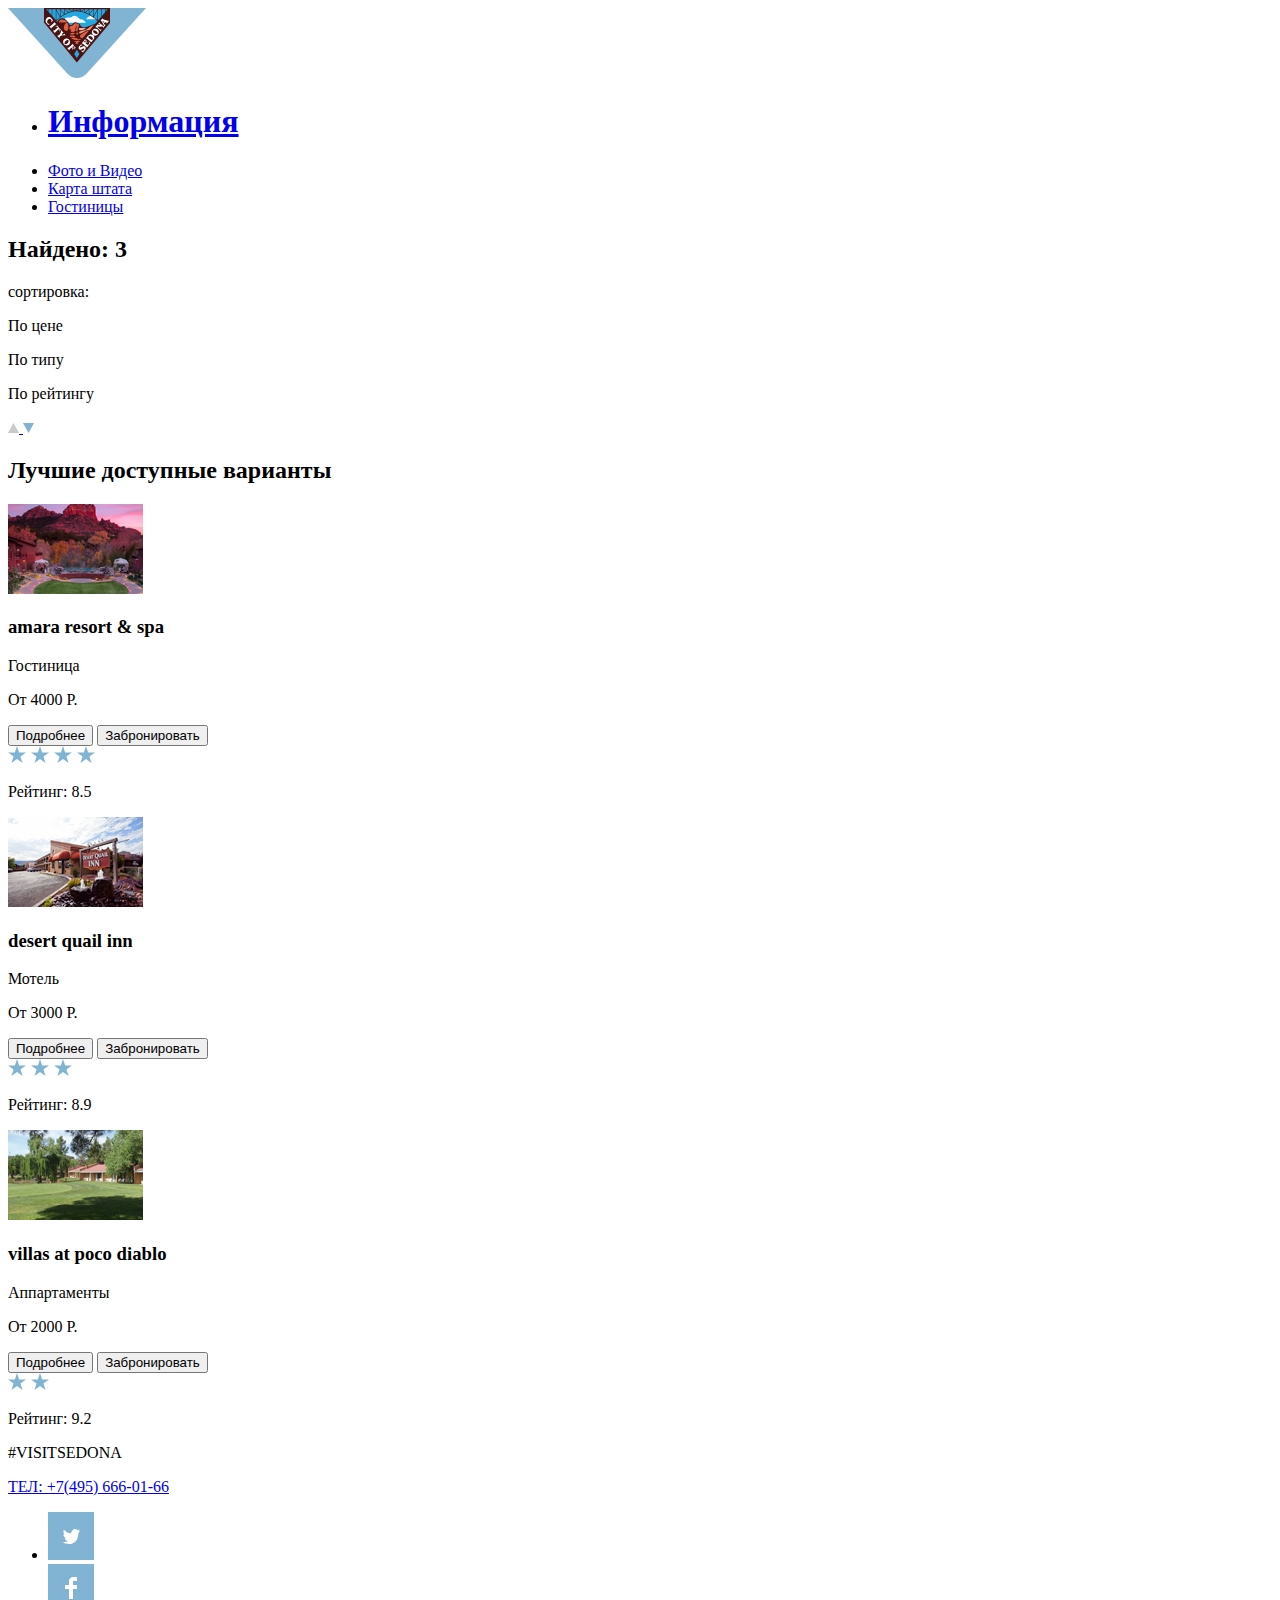
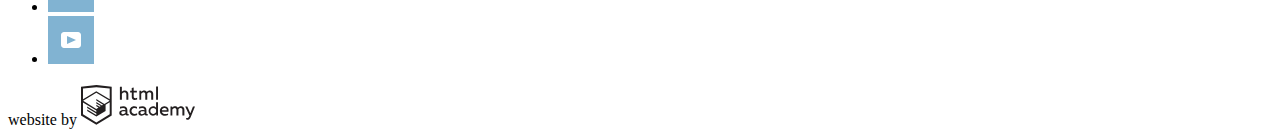
==== catalog.html @ 20d11c8d "Правки 2дз + Изображ." ====
<!DOCTYPE html>
<html lang="ru">
  <head>
    <meta charset="utf-8">
    <title>HTML Academy: Седона</title>
  </head>
  <body>
    <header>
      <nav>
        <img src="img/logo.svg">
        <ul>
          <li><a href="blank.html"><h1>Информация</h1></a></li>
          <li><a href="gallery.html">Фото и Видео</a></li>
          <li><a href="map.html">Карта штата</a></li>
          <li><a href="hotels.html">Гостиницы</a></li>
        </ul>
      </nav>
    </header>
    <main>
        <section>
            <h2>Найдено: 3</h2>
            <p>сортировка:</p>
            
                <p>По цене</p>
                <p>По типу</p>
                <p>По рейтингу</p>
            
            <a href="#">
                <img src="img/triang-top.svg">
            </a>
            <a href="#">
                <img src="img/triang-bottom.svg">
            </a>
          </section>
        <section>
          <h2>Лучшие доступные варианты</h2>
          <div>
            <img src="img/amara.jpg" name="amara" id="amara">
            <h3>amara resort & spa</h3>
            <div>
              <p>Гостиница</p>
              <p>От 4000 Р.</p>
              <button type="button" value="More">Подробнее</button>
              <button type="button" value="Reserve">Забронировать</button>
            </div>
            <div>
              <img src="img/star.svg" name="rating">
              <img src="img/star.svg" name="rating">
              <img src="img/star.svg" name="rating">
              <img src="img/star.svg" name="rating">
  
              <p>Рейтинг: 8.5</p>
            </div>
          </div>
        <div>
            <img src="img/desert.jpg" name="desert" id="desert">
            <h3>desert quail inn</h3>
            <div>
              <p>Мотель</p>
              <p>От 3000 Р.</p>
              <button type="button" value="More">Подробнее</button>
              <button type="button" value="Reserve">Забронировать</button>
            </div>
            <div>
              <img src="img/star.svg" name="rating">
              <img src="img/star.svg" name="rating">
              <img src="img/star.svg" name="rating">

              <p>Рейтинг: 8.9</p>
            </div>
          </div>
        <div>
            <img src="img/villas.jpg" name="villas" id="villas">
            <h3>villas at poco diablo</h3>
            <div>
              <p>Аппартаменты</p>
              <p>От 2000 Р.</p>
              <button type="button" value="More">Подробнее</button>
              <button type="button" value="Reserve">Забронировать</button>
            </div>
            <div>
              <img src="img/star.svg" name="rating">
              <img src="img/star.svg" name="rating">
  
              <p>Рейтинг: 9.2</p>
            </div>
          </div>
        </section>
    </main>

    <footer>
      <div>
        <p>#VISITSEDONA</p>
        <a href="tel:+74956660166">ТЕЛ: +7(495) 666-01-66</a>
      </div>
    <ul>
      <li>
        <a href="https://twitter.com/explore">
          <input type="image" src="img/twitter.svg" alt="twitter">
        </a>
      </li>
      <li>
        <a href="https://www.facebook.com/">
          <input type="image" src="img/facebook.svg" alt="facebook">
        </a>
      </li>
      <li>
        <a href="https://www.youtube.com/">
          <input type="image" src="img/youtube.svg" alt="youtube">
        </a>
      </li>
    </ul>
    <span>website by</span>
    <a href="https://htmlacademy.ru/program">
      <img src="img/logo-htmlacademy.svg" name="logo" id="logo">
    </a>
    </div>
    </footer>
      </body>
      </html>
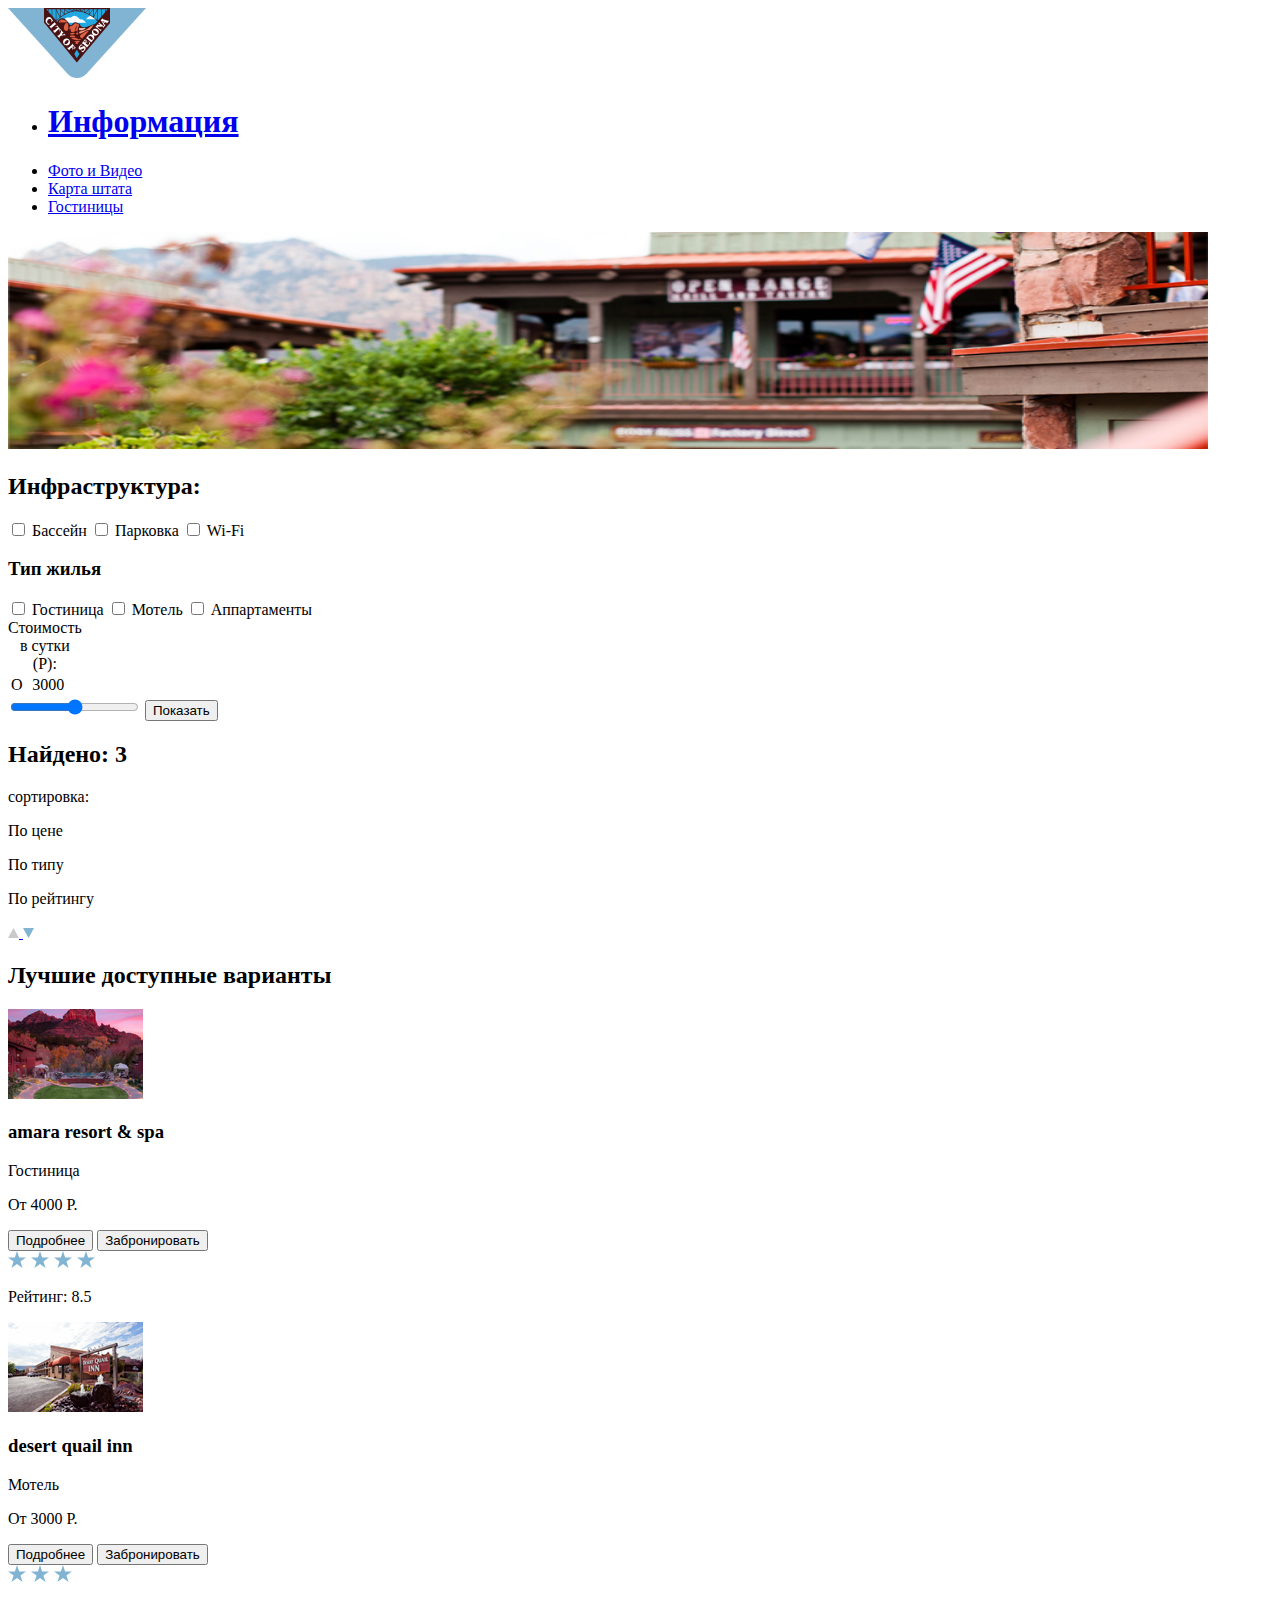
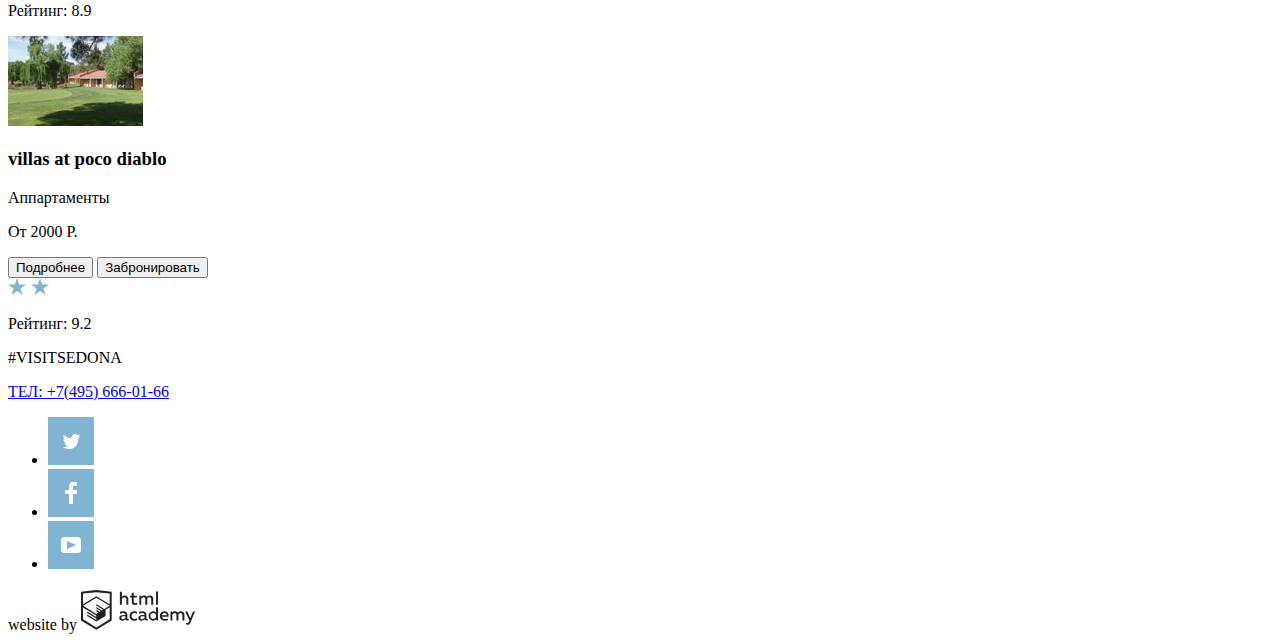
==== commit 799efe20: "2.Разметка. 3.Дополняем разметку" ====
--- a/catalog.html
+++ b/catalog.html
@@ -17,6 +17,51 @@
       </nav>
     </header>
     <main>
+      <section>
+        <img src="img/sedonablur.jpg" width="1200" height="217" alt="backgroundblur">
+        <div>
+          <h2>Инфраструктура:</h2>
+          <label>
+          <input type="checkbox" value="pool">
+          Бассейн
+          </label>
+          <label>
+            <input type="checkbox" value="parking">
+            Парковка
+          </label>
+          <label>
+            <input type="checkbox" value="wifi">
+            Wi-Fi
+          </label>
+        </div>
+        <div>
+          <h3>Тип жилья</h3>
+          <label>
+            <input type="checkbox" value="hotel">
+            Гостиница
+          </label>
+          <label>
+            <input type="checkbox" value="motel">
+            Мотель
+          </label>
+          <label>
+            <input type="checkbox" value="appartaments">
+            Аппартаменты
+          </label>
+        </div>
+        <div>
+          <table>
+            <caption>Стоимость в сутки (Р):</caption>
+            <tr>
+              <td><output for="rng" id="ongmin">О</output></td>
+              <td><output for="rng" id="ongmax">3000</output></td>
+            </tr>
+          </table>
+          <form>
+            <input type="range" multiple id="rng" min="0" max="3000" step="50" data-values="50 2950">
+            <button type="button" value="show">Показать</button>
+        </div>
+      </section>
         <section>
             <h2>Найдено: 3</h2>
             <p>сортировка:</p>
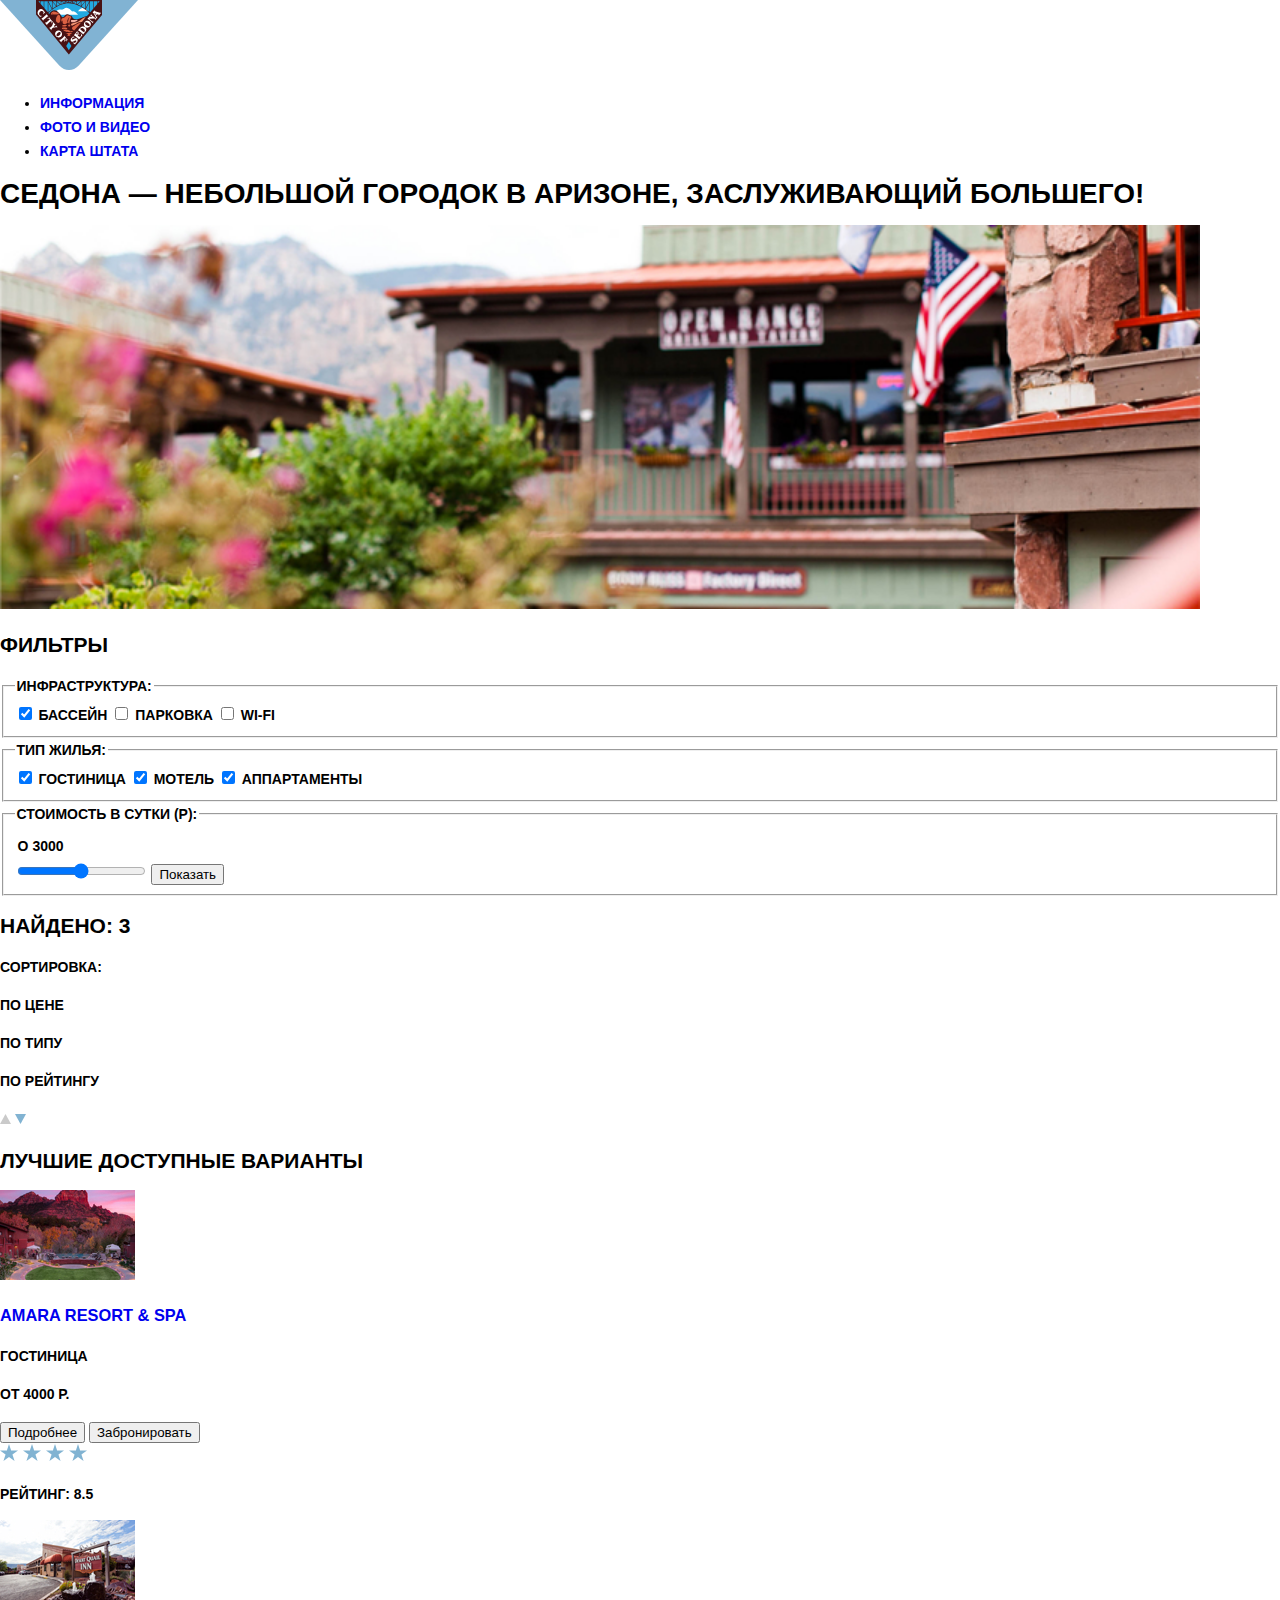
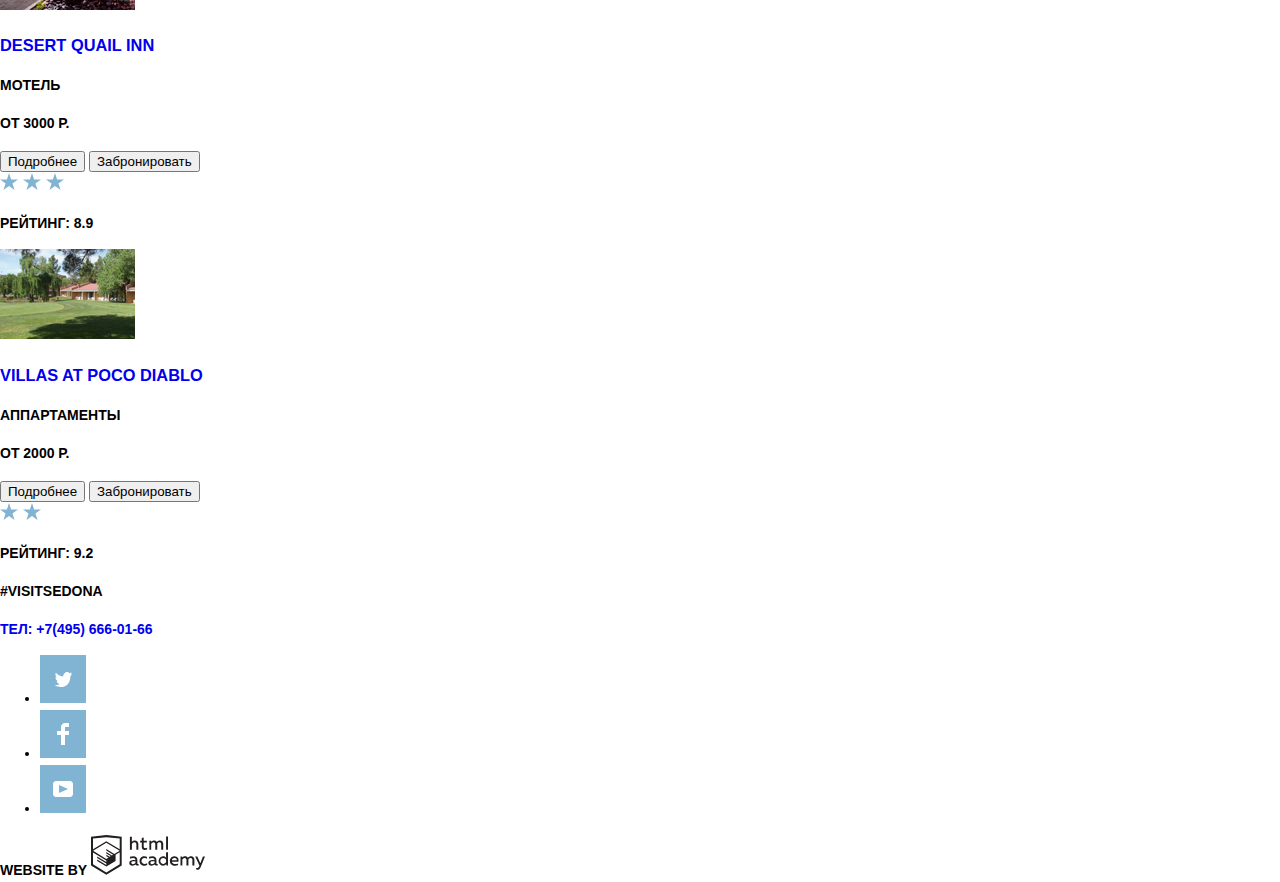
==== commit 566ed8c4: "3.Работа с графикой. 5.Продолжаем подготовку графики" ====
--- a/catalog.html
+++ b/catalog.html
@@ -3,64 +3,72 @@
   <head>
     <meta charset="utf-8">
     <title>HTML Academy: Седона</title>
+    <link rel="stylesheet" href="css/style.css">
   </head>
   <body>
     <header>
       <nav>
         <img src="img/logo.svg">
         <ul>
-          <li><a href="blank.html"><h1>Информация</h1></a></li>
-          <li><a href="gallery.html">Фото и Видео</a></li>
-          <li><a href="map.html">Карта штата</a></li>
-          <li><a href="hotels.html">Гостиницы</a></li>
+          <li><a href="#">Информация</a></li>
+          <li><a href="#">Фото и Видео</a></li>
+          <li><a href="#">Карта штата</a></li>
         </ul>
       </nav>
     </header>
     <main>
+      <h1>Седона — небольшой городок в Аризоне, заслуживающий большего!</h1>
+
       <section>
         <img src="img/sedonablur.jpg" width="1200" height="217" alt="backgroundblur">
-        <div>
-          <h2>Инфраструктура:</h2>
-          <label>
-          <input type="checkbox" value="pool">
-          Бассейн
-          </label>
-          <label>
-            <input type="checkbox" value="parking">
-            Парковка
-          </label>
-          <label>
-            <input type="checkbox" value="wifi">
-            Wi-Fi
-          </label>
-        </div>
-        <div>
-          <h3>Тип жилья</h3>
-          <label>
-            <input type="checkbox" value="hotel">
-            Гостиница
-          </label>
-          <label>
-            <input type="checkbox" value="motel">
-            Мотель
-          </label>
-          <label>
-            <input type="checkbox" value="appartaments">
-            Аппартаменты
-          </label>
-        </div>
-        <div>
+          <h2>Фильтры</h2>
+          <form action="#" method="GET">
+            <fieldset>
+              <legend>Инфраструктура:</legend>
+              <label>
+                <input type="checkbox" value="pool" checked>
+                Бассейн
+                </label>
+                <label>
+                  <input type="checkbox" value="parking">
+                  Парковка
+                </label>
+                <label>
+                  <input type="checkbox" value="wifi">
+                  Wi-Fi
+                </label>
+            </fieldset>
+         
+        
+          <fieldset>
+            <legend>Тип жилья:</legend>
+            <label>
+              <input type="checkbox" value="hotel" checked>
+              Гостиница
+            </label>
+            <label>
+              <input type="checkbox" value="motel" checked>
+              Мотель
+            </label>
+            <label>
+              <input type="checkbox" value="appartaments" checked>
+              Аппартаменты
+            </label>
+            </fieldset>
+          
+        
+        <fieldset>
+          <legend>Стоимость в сутки (Р):</legend>
           <table>
-            <caption>Стоимость в сутки (Р):</caption>
             <tr>
               <td><output for="rng" id="ongmin">О</output></td>
               <td><output for="rng" id="ongmax">3000</output></td>
             </tr>
           </table>
-          <form>
+          
             <input type="range" multiple id="rng" min="0" max="3000" step="50" data-values="50 2950">
             <button type="button" value="show">Показать</button>
-        </div>
+          </fieldset>
       </section>
         <section>
             <h2>Найдено: 3</h2>
@@ -81,7 +89,9 @@
           <h2>Лучшие доступные варианты</h2>
           <div>
             <img src="img/amara.jpg" name="amara" id="amara">
+            <a href="#">
             <h3>amara resort & spa</h3>
+          </a>
             <div>
               <p>Гостиница</p>
               <p>От 4000 Р.</p>
@@ -99,7 +109,9 @@
           </div>
         <div>
             <img src="img/desert.jpg" name="desert" id="desert">
+            <a href="#">
             <h3>desert quail inn</h3>
+          </a>
             <div>
               <p>Мотель</p>
               <p>От 3000 Р.</p>
@@ -116,7 +128,9 @@
           </div>
         <div>
             <img src="img/villas.jpg" name="villas" id="villas">
+            <a href="#">
             <h3>villas at poco diablo</h3>
+          </a>
             <div>
               <p>Аппартаменты</p>
               <p>От 2000 Р.</p>
@@ -140,23 +154,23 @@
       </div>
     <ul>
       <li>
-        <a href="https://twitter.com/explore">
+        <a href="#">
           <input type="image" src="img/twitter.svg" alt="twitter">
         </a>
       </li>
       <li>
-        <a href="https://www.facebook.com/">
+        <a href="#">
           <input type="image" src="img/facebook.svg" alt="facebook">
         </a>
       </li>
       <li>
-        <a href="https://www.youtube.com/">
+        <a href="#">
           <input type="image" src="img/youtube.svg" alt="youtube">
         </a>
       </li>
     </ul>
     <span>website by</span>
-    <a href="https://htmlacademy.ru/program">
+    <a href="#">
       <img src="img/logo-htmlacademy.svg" name="logo" id="logo">
     </a>
     </div>
--- a/css/style.css
+++ b/css/style.css
@@ -0,0 +1,77 @@
+/* variables */
+:root {
+    --basic-black: #000000;
+    --blue-aim: #81B3D2;
+    --brown-active: #766357;
+    --blue-aim-button: #669EC0;
+    --blue-click-button: #5496BD;
+    --brown-button-basic: #766357;
+    --brown-aim-button: #604E43;
+    --brown-click-button: #503E33;
+    --basic-white: #ffffff;
+}
+/* Global */
+body {
+    min-width: 960;
+    margin: 0;
+  padding: 0;
+  font-family: "PT Sans Narrow", Arial, sans-serif;
+  font-size: 14px;
+  line-height: 24px;
+  font-weight: 700;
+  color: var(--basic-black);
+  text-transform: uppercase;
+  background-color: var(--basic-white);
+  background-position: top center;
+  background-repeat: no-repeat;
+}
+
+a {
+    text-decoration: none;
+}
+
+img {
+    max-width: 100%;
+    height: auto;
+}
+
+.main-navigation {
+    color: var(--basic-black);
+    background-color: transparent;
+    font-size: 14px;
+    line-height: 26px;
+}
+
+.main-navigation-wrapper {
+    background-color: var(--basic-white);
+}
+/*Убирает стандартную стилизацию списка*/
+.site-navigation {
+    list-style: none;
+    display: flex;
+}
+/* user navigation */
+.site-navigation a {
+    color: var(--basic-black);
+    display: block;
+    padding: 25px 20px;
+}
+.site-navigation a:hover,
+.site-navigation a:focus {
+    color: var(--brown-active);
+}
+/* as a fact about sedona */
+
+.features-sedona {
+    text-align: center;
+    font-size: 21px;
+    line-height: 26px;
+    text-transform: uppercase;
+}
+.features-preview {
+    color: #333333;
+    text-align: center;
+    text-transform: uppercase;
+    font-size: 14px;
+    line-height: 26;
+}
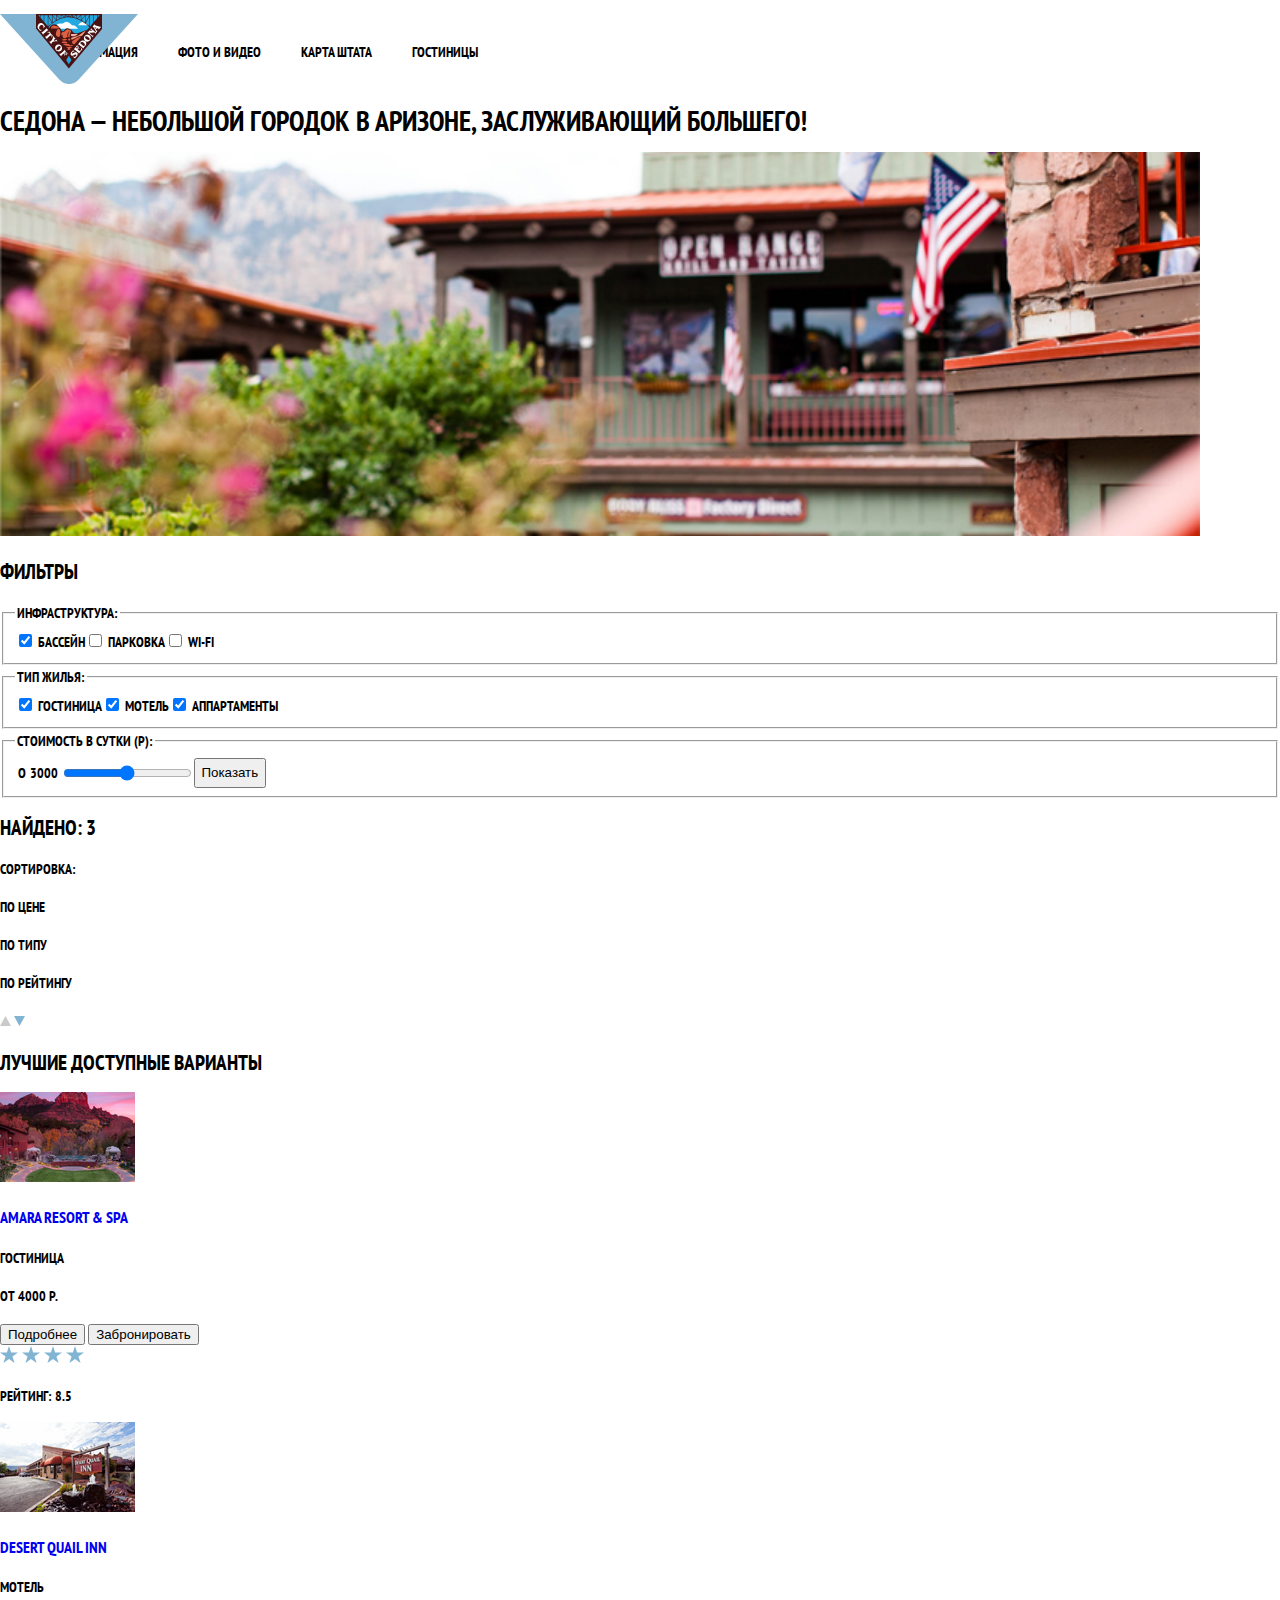
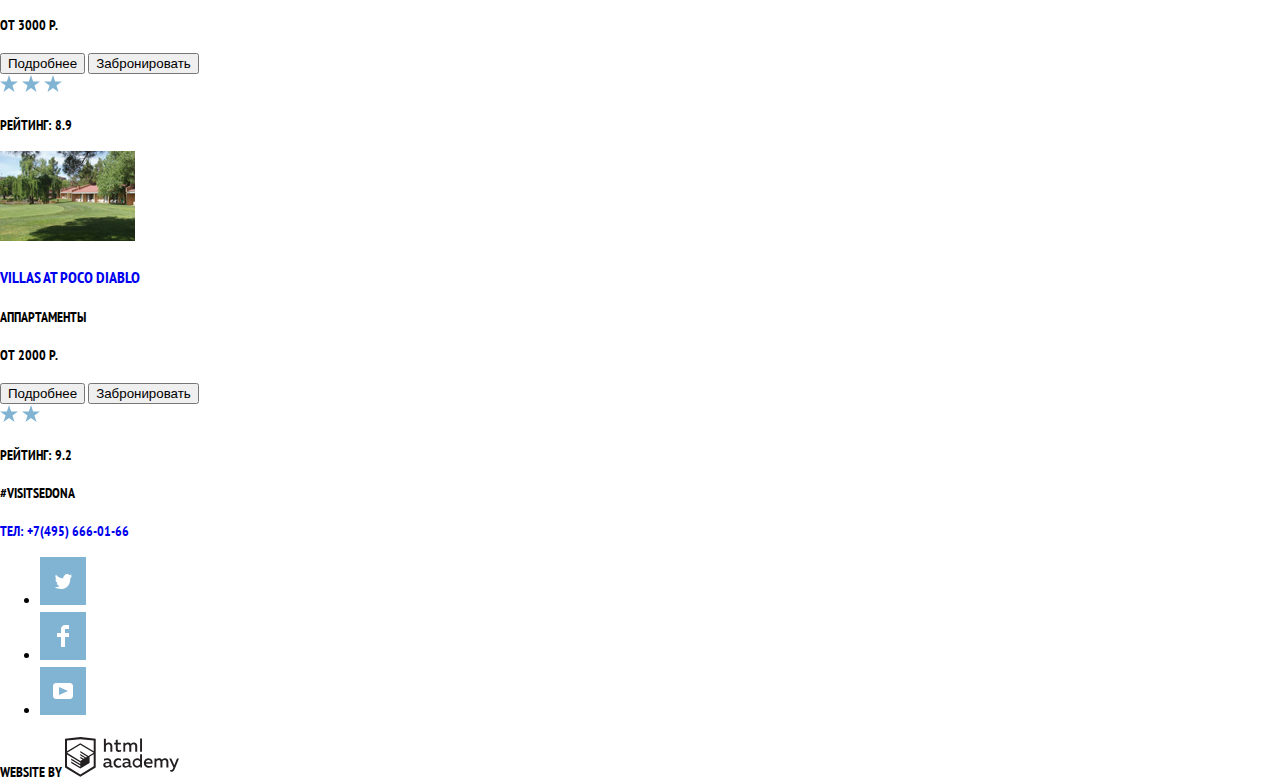
==== commit cd340623: "6.Продолжаем разметку" ====
--- a/catalog.html
+++ b/catalog.html
@@ -4,16 +4,24 @@
     <meta charset="utf-8">
     <title>HTML Academy: Седона</title>
     <link rel="stylesheet" href="css/style.css">
+    <link rel="stylesheet" href="https://fonts.googleapis.com/css?family=PT+Sans+Narrow:400,700&amp;subset=latin,cyrillic">
+    <link href="css/normalize.css" rel="stylesheet">
+
   </head>
   <body>
     <header>
-      <nav>
-        <img src="img/logo.svg">
-        <ul>
-          <li><a href="#">Информация</a></li>
-          <li><a href="#">Фото и Видео</a></li>
-          <li><a href="#">Карта штата</a></li>
+      <nav class="main-navigation">
+        <a class="main-header-logo">
+          <img src="img/logo.svg">
+        </a>
+        <div class="main-navigation-wrapper">
+        <ul class="site-navigation">
+          <li class="info"><a href="#">Информация</a></li>
+          <li class="media"><a href="#">Фото и Видео</a></li>
+          <li class="map"><a href="#">Карта штата</a></li>
+          <li class="visally-hidden"><a href="catalog.html">Гостиницы</a></li>
         </ul>
+      </div>
       </nav>
     </header>
     <main>
--- a/css/style.css
+++ b/css/style.css
@@ -41,6 +41,10 @@
     font-size: 14px;
     line-height: 26px;
 }
+.main-header-logo {
+    position: absolute;
+
+}
 
 .main-navigation-wrapper {
     background-color: var(--basic-white);
@@ -61,17 +65,27 @@
     color: var(--brown-active);
 }
 /* as a fact about sedona */
+.site-caption {
+    display: block;
+    text-align: center;
+}
 
 .features-sedona {
-    text-align: center;
     font-size: 21px;
     line-height: 26px;
     text-transform: uppercase;
+    font-style: normal;
+    font-weight: bold;
 }
 .features-preview {
     color: #333333;
-    text-align: center;
     text-transform: uppercase;
     font-size: 14px;
-    line-height: 26;
+    line-height: 26px;
+    font-style: normal;
+    font-weight: normal;
 }
+
+fieldset {
+    display: flex;
+}